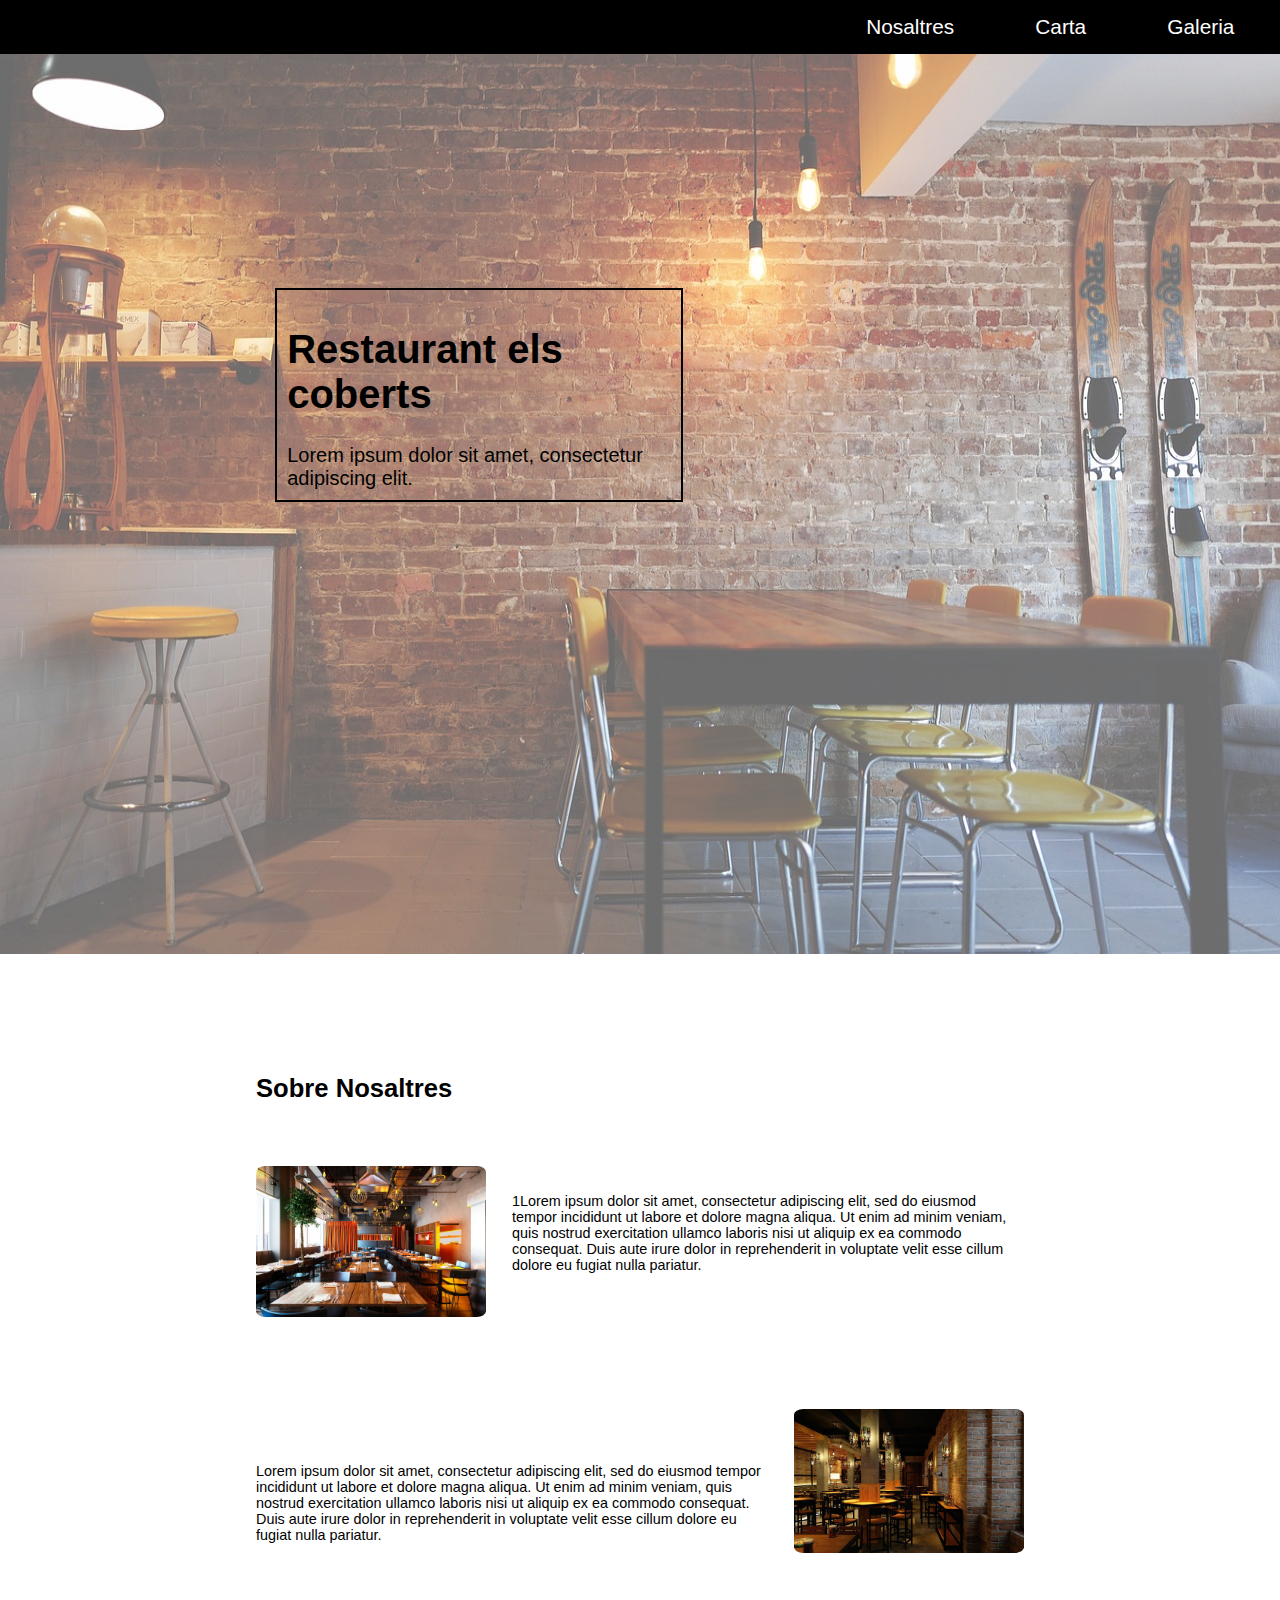
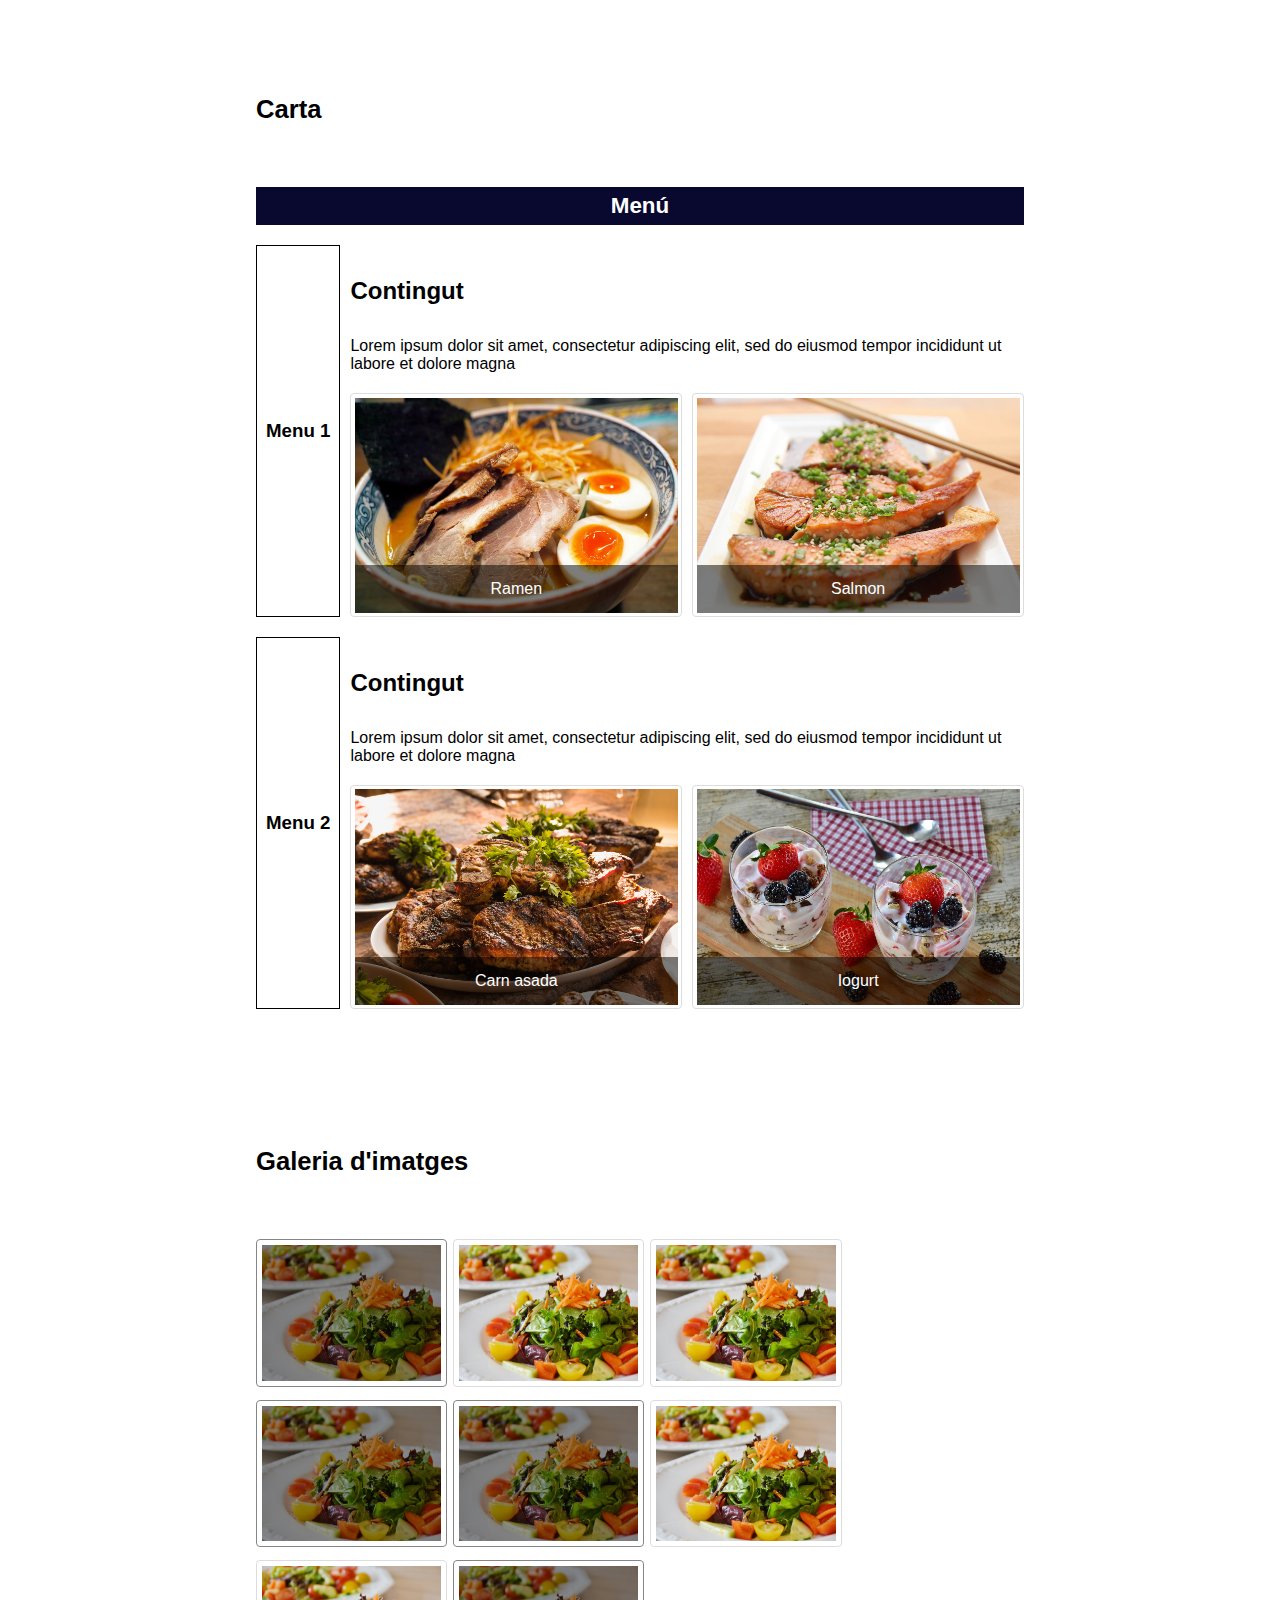
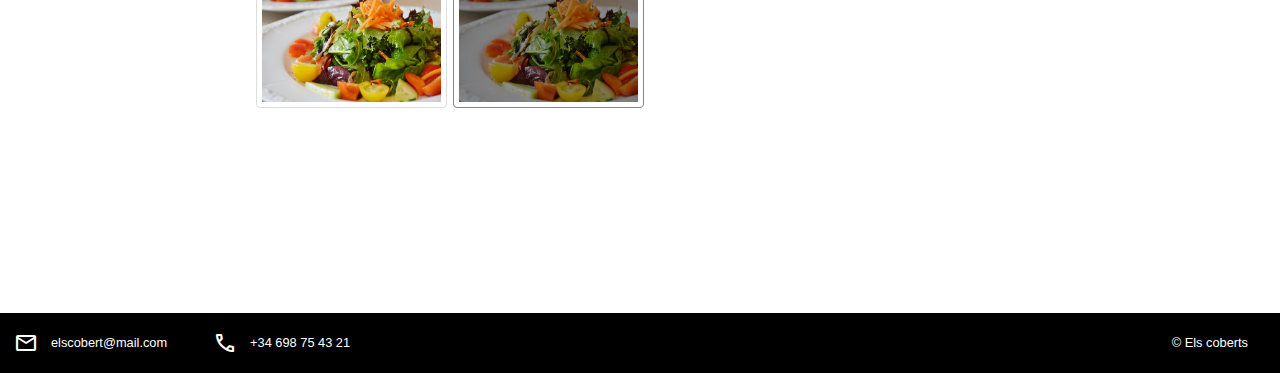
==== Activitat 4/index.html @ 1c01dccf "mediaquerys" ====
<!DOCTYPE html>
<html lang="ca">
<head>
    <meta charset="UTF-8">
    <meta name="viewport" content="width=device-width, initial-scale=1.0">
    <title>Restaurant els coberts</title>
    <!--Enllaços als estils-->
    <link rel="stylesheet" href="css/header.css">
    <link rel="stylesheet" href="css/introducio.css">
    <link rel="stylesheet" href="css/main.css">
    <link rel="stylesheet" href="css/footer.css">
    <!--Icones-->
    <link rel="stylesheet" href="https://fonts.googleapis.com/css2?family=Material+Symbols+Outlined:opsz,wght,FILL,GRAD@20..48,100..700,0..1,-50..200" />
    <link rel="stylesheet" href="https://fonts.googleapis.com/css2?family=Material+Symbols+Outlined:opsz,wght,FILL,GRAD@20..48,100..700,0..1,-50..200" />
    <!--Media Query-->
    <link rel="stylesheet" href="mediaquery/768.css">
    <link rel="stylesheet" href="mediaquery/576.css">
</head>
<body>
    <!--Cap amb el menu de la pagina web-->
    <header>
        <nav>
            <div><a href="#sobrenosaltres">Nosaltres</a></div>
            <div><a href="#carta">Carta</a></div>
            <div><a href="#galeriaImg">Galeria</a></div>
        </nav>
    </header>
    <!--TITOL AMB IMATGE DE FONS-->
    <section class="titol">
        <!--La imatge primer ja que sino el text tambe quedara opacat-->
        <img alt="imatge de presentacio del restaurant els coberts" src="img/presentacio.jpg">
        <div><h1 class="navtxt">Restaurant els coberts</h1><span class="navtxt">Lorem ipsum dolor sit amet, consectetur adipiscing elit.</span></div>
    </section>
    <!--Comenca el contingut de la web-->
    <main>
        <!--APARTAT DE SOBRE NOSALTRES-->
        <section class="sections">
            <h2 id="sobrenosaltres">Sobre Nosaltres</h2>
            <article class="container-nosaltres">
                <div class="img-nosaltres1">
                    <img alt="presentacio de la sala principal amb taules del restaurant" src="img/rst.jpg">
                </div>
                <div class="info1"><span>1Lorem ipsum dolor sit amet, consectetur adipiscing elit, sed do eiusmod tempor incididunt ut labore et dolore magna aliqua. Ut enim ad minim veniam, quis nostrud exercitation ullamco laboris nisi ut aliquip ex ea commodo consequat. Duis aute irure dolor in reprehenderit in voluptate velit esse cillum dolore eu fugiat nulla pariatur.</span></div>
            </article>
            <article class="container-nosaltres">
                <div class="info2"><span>Lorem ipsum dolor sit amet, consectetur adipiscing elit, sed do eiusmod tempor incididunt ut labore et dolore magna aliqua. Ut enim ad minim veniam, quis nostrud exercitation ullamco laboris nisi ut aliquip ex ea commodo consequat. Duis aute irure dolor in reprehenderit in voluptate velit esse cillum dolore eu fugiat nulla pariatur.</span></div>
                <div class="img-nosaltres2">
                    <img alt="presentacio sala baixa amb un estil mes acollidor" src="img/rst2.jpg">
                </div>
            </article>
        </section>
        <!--MENU AMB GRID-->
        <section class="sections">
            <h2 id="carta">Carta</h2>
            <article class="menucontainer">
                <div class="elmenu"><span>Menú</span></div>
                <div class="elmenu1"><h3>Menu 1</h3></div>
                <div class="contm1"><h4>Contingut</h4><span>Lorem ipsum dolor sit amet, consectetur adipiscing elit, sed do eiusmod tempor incididunt ut labore et dolore magna</span></div>
                <div class="img1c1"><img alt="mostra del primer plat, es un ramen japones" src="img/ramen.jpg"><span class="overlay">Ramen</span></div>
                <div class="img2c1"><img alt="mostra del segon plat, es salmo a la planxa" src="img/salmon.jpg"><span class="overlay">Salmon</span></div>
                <div class="elmenu2"><h3>Menu 2</h3></div>
                <div class="contm2"><h4>Contingut</h4><span>Lorem ipsum dolor sit amet, consectetur adipiscing elit, sed do eiusmod tempor incididunt ut labore et dolore magna</span></div>
                <div class="img1c2"><img alt="mostra del primer plat, es carn asada" src="img/carn.jpg"><span class="overlay">Carn asada</span></div>
                <div class="img2c2"><img alt="mostra del segon plat, es un yogurt natural amb maduixa i gerds" src="img/yogurt.jpg"><span class="overlay">Iogurt</span></div>
            </article>
        </section>
        <!--GALERIA FOTOS-->
        <section class="sections">
            <h2 id="galeriaImg">Galeria d'imatges</h2>
            <article class=galeria>
                <div class="fotogaleria"><img class="amanida fosc" src="img/salad.jpg" alt="Mostra d'un plat d'amanida"></div>
                <div class="fotogaleria"><img class="amanida" src="img/salad.jpg" alt="Mostra d'un plat d'amanida"></div>
                <div class="fotogaleria"><img class="amanida" src="img/salad.jpg" alt="Mostra d'un plat d'amanida"></div>
                <div class="fotogaleria"><img class="amanida fosc" src="img/salad.jpg" alt="Mostra d'un plat d'amanida"></div>
                <div class="fotogaleria"><img class="amanida fosc" src="img/salad.jpg" alt="Mostra d'un plat d'amanida"></div>
                <div class="fotogaleria"><img class="amanida" src="img/salad.jpg" alt="Mostra d'un plat d'amanida"></div> 
                <div class="fotogaleria"><img class="amanida " src="img/salad.jpg" alt="Mostra d'un plat d'amanida"></div> 
                <div class="fotogaleria"><img class="amanida fosc" src="img/salad.jpg" alt="Mostra d'un plat d'amanida"></div>
            </article>
        </section>
    </main>
    <!--PEU DE PÀGINA-->
    <footer>
        <section class="contacte_container">
            <article class="contacte_section">
                <span class="material-symbols-outlined">mail</span>
                <span class="footertxt">elscobert@mail.com</span>
            </article>
            <article class="contacte_section">
                <span class="material-symbols-outlined">call</span>
                <span class="footertxt">+34 698 75 43 21</span>
            </article>
        </section>
        <section class="contacte_section">
            <span class="footertxt">&copy Els coberts</span>
        </section>
    </footer>
</body>
</html>
---- Activitat 4/css/header.css ----
/*Quitem els margens*/
body{
    margin: 0;
    font-family: sans-serif;
}
/*Caixa pare*/
header{
    position: sticky;
    top: 0;
    background-color: black;
    z-index: 1;
}
/*El menu de navegacio*/
nav{
    display: flex;
    flex-direction: row;
    gap: 10px;
    justify-content: end;
    margin-right: 10px;
}
/*Contenidors del text*/
nav > div{
    margin: 10px;
    padding: 5px;
    padding-inline: 2vw;
}
/*Text enllaços*/
nav > div > a{
    text-decoration: none;
    color: white;
    font-size: 1.3em;
}
nav > div > a:hover{
    text-decoration: underline;
}
---- Activitat 4/css/introducio.css ----
/*Mida*/
.titol{
    height: 100vh;
    margin-bottom: 11vh;
}
/*Caixa amb text*/
.titol > div{
    border: solid black 2px;
    width: 30vw;
    padding: 10px;
    position: absolute;
    top: 32vh;
    left: 21.5vw;
    font-size: 20px;
}
/*titol*/
h1{
    font-size: 40px;
    text-decoration: bold;
    color: black;
}
/*Imatge*/
.titol > img{
    width: 100%;
    height: 100%;
    opacity: 0.7;
    z-index: 0;
}
---- Activitat 4/css/main.css ----
/*Donem format al main*/
main{
    display: flex;
    flex-direction: column;
    align-items: center;
}
/**/
/*************SOBRE NOSALTRES**************/
/*CAIXA GENERAL (SECTIONS)*/
.sections{
    width: 60vw;
    margin-bottom: 13vh;
}
/*H2 (TOTS)*/
h2{
    font-size: 1.6em;
    font-weight: bold;
    margin-bottom: 7vh;
}
/*ORDENEM AMB FLOAT*/
.img-nosaltres1{
    width: 18vw;
    float: left;
}
.img-nosaltres2{
    width: 18vw;
    float: right;
}
.info1{
    float: right;
    width: 40vw;
    height: 24vh;
    margin-top: 3vh;
    font-size: 0.9em;
}
.info2{
    float: left;
    width: 40vw;
    margin-top: 6vh;
    font-size: 0.9em;
}
.img-nosaltres1 > img, .img-nosaltres2 > img{
    width: 100%;
    border-radius: 4%;
}

/******************MENU*****************/
/*CLASSIFIQUEM LES ARIES*/
.menucontainer{
    display: grid;
    grid-template-columns: 11% 43.2% 43.2%;
    grid-template-areas: "elmenu elmenu elmenu"
                         "elmenu1 contm1 contm1"
                         "elmenu1 img1c1 img2c1"
                         "elmenu2 contm2 contm2"
                         "elmenu2 img1c2 img2c2";
    gap: 20px 10px;
}
/*DEFINIM CADA ELEMENT I LA SEVA AREA*/
.elmenu{
    grid-area: elmenu;
    text-align: center;
    background-color: rgb(9, 9, 48);
    color: white;
    padding: 6px;
    font-size: 1.4em;
    font-weight: bold;
}
.elmenu1{
    border: solid black 1px;
    grid-area: elmenu1;
    display: flex;
    justify-content: center;
    align-items: center;
}
.contm1{
    grid-area: contm1;
}
.img1c1{
    grid-area: img1c1;
    position: relative;
    border: 1px solid #ddd;
    border-radius: 4px;
    padding: 1%;
}
.img2c1{
    grid-area: img2c1;
    position: relative;
    border: 1px solid #ddd;
    border-radius: 4px;
    padding: 1%;
}
.elmenu2{
    border: solid black 1px;
    grid-area: elmenu2;
    display: flex;
    justify-content: center;
    align-items: center;
}
.contm2{
    grid-area: contm2;
}
.img1c2{
    grid-area: img1c2;
    position: relative;
    border: 1px solid #ddd;
    border-radius: 4px;
    padding: 1%;
}
.img2c2{
    grid-area: img2c2;
    position: relative;
    border: 1px solid #ddd;
    border-radius: 4px;
    padding: 1%;
}
.menucontainer > div > img{
    width: 100%;
    height: auto;
    display: block;
}
.menucontainer > div > h4{
    font-size: 1.5em;
    font-weight: bold;
}
.menucontainer  div  span{
    font-size: 1em;
}
.overlay{
    position: absolute; 
    bottom: 0;
    margin-bottom: 1%;
    background: rgba(0, 0, 0, 0.5);
    color: #f1f1f1; 
    width: 98%;
    transition: .5s ease;
    opacity:0;
    color: white;
    font-size: 20px;
    padding-block: 15px;
    text-align: center;
}
/*Mostrem el nom de cada plat*/
.img1c1 .overlay, .img2c1 .overlay, .img1c2 .overlay, .img2c2 .overlay{
    opacity: 1;
}
/*Afegim un hover per saber quan ets amunt d'un plat*/
.img1c1:hover .overlay, .img2c1:hover .overlay, .img1c2:hover .overlay, .img2c2:hover .overlay{
    font-size: 1.4em;
    transition: 0.5s;
    background: rgba(0, 0, 0, 0.8);
}


/**/
/**************************GALERIA*************************/
.galeria{
    display: flex;
    flex-direction: row;
    flex-wrap: wrap;
    gap: 25px 18px;
    margin-bottom: 100px;
}
.fotogaleria{
    width: 14vw;
}
/*Imatges de la galeria*/
.amanida{
    width: 100%;
    height: 100%;
    border: 1px solid #ddd;
    border-radius: 4px;
    padding: 5px;
}
.amanida:hover {
    box-shadow: 0 0 2px 1px rgba(0, 140, 186, 0.5);
    filter: brightness(80%);
}
.fosc{
    filter: brightness(60%);
}
---- Activitat 4/css/footer.css ----
/*Caixa del footer*/
footer{
    display: flex;
    flex-direction: row;
    flex-wrap: wrap;
    background-color: black;
    color: white;
    justify-content: space-between;
    align-items: center;
}
/*Fer que tot estigui en row i centrar verticalment*/
.contacte_container, .contacte_section{
    display: flex;
    justify-content: row;
    align-items: center;
}
/*Ajustem les icones*/
.material-symbols-outlined{
    padding-block: 2vh;
    padding-inline: 1.5vh;
}

.contacte_section{
    margin-right: 2.5vw;
}

/*Ajustem totes les mides dels textos*/
.footertxt{
    font-size: 0.8em;
}
---- Activitat 4/mediaquery/768.css ----
/*Tablet 768px*/
@media only screen and (max-width: 768px){
    /********************MENU - HEADER**********************/
    /*Fons de capcelera*/
    header{
        background-color: white;
    }
    /*On comenca el elements del nav*/
    nav{
        justify-content: start;
    }
    /*Color del text*/
    nav > div > a{
        color: black;
    }
    /*Hover dels elements del menu*/
    nav > div > a:hover{
        text-decoration-color: black;
    }
    /********************INTRODUCCIO - FOTO PRINCIPAL********************/
    /*Mida imatge principal*/
    .titol{
        height: 70vh;
        margin-bottom: 4vh;
    }
    /*Caixa del text*/
    .titol > div{
        top: 22vh;
        left: 12vw;
        border: none;
        width: 70vw;
        padding: 0;
    }
    /*Text*/
    h1, .navtxt{
        color: white;
        padding: 0;
    }
    /*Opaquem la imatge per que el blanc es pugi llegir*/
    .titol > img{
        filter: brightness(50%);
    }
    /*********************SOBRE NOSALTRES*********************/
    /*Canviar la mida de les caixes sections*/
    .sections{
        width: 80vw;
        margin-bottom: 9vh;
    }
    h2{
        margin-bottom: 5vh;
    }
    /*Canviar orde de les imatges i text amb float*/
    .container-nosaltres{
        display: flex;
        flex-direction: column;
    }
    .img-nosaltres1{
        width: 100%;
        order: 1;
    }
    .info1{
        width: 100%;
        order: 2;
        margin-top: 2vh;
    }
    /*2*/
    .img-nosaltres2{
        width: 100%;
        order: 3;

    }
    .info2{
        width: 100%;
        order: 4;
        margin-top: 2vh;
    }
    /**/
    /*Borde rodo de les imatges*/
    .img-nosaltres1 > img, .img-nosaltres2 > img{
        border-radius: 1%;
    }
    /**********************MENU - CARTA**********************/
    .menucontainer{
        grid-template-columns: 15% 85%;
        grid-template-areas: "elmenu elmenu"
                             "elmenu1 contm1"
                             "elmenu1 img1c1"
                             "elmenu1 img2c1"
                             "elmenu2 contm2"
                             "elmenu2 img1c2"
                             "elmenu2 img2c2";
        gap: 20px 10px;
    }

    /**********************GALERIA IMATGES**********************/
    .galeria{
        gap: 3vh 15vw;
    }
    .fotogaleria{
        width: 30vw;
    }
    /**********************FOOTER**********************/
    footer{
        justify-content: center;
    }
    .contacte_section{
        margin-right: 6vw;
    }
}
---- Activitat 4/mediaquery/576.css ----
@media only screen and (max-width: 576px){
    /*Imatge principal*/
    .titol{
        height: 60vh;
    }
    /*Titols h2*/
    h2{
        text-align: center;
        font-weight: bold;
        font-size: 2em;
    }
    /*Caixa de sections*/
    .sections{
        width: 90vw;
    }
    /**/
    /**********************MENU - CARTA**********************/
    .menucontainer{
        grid-template-columns: 15% 85%;
        grid-template-areas: "elmenu1 elmenu1"
                             "contm1 contm1"
                             "img1c1 img1c1"
                             "img2c1 img2c1"
                             "elmenu2 elmenu2"
                             "contm2 contm2"
                             "img1c2 img1c2"
                             "img2c2 img2c2";
        gap: 20px 10px;
    }
    /**********************GALERIA IMATGES**********************/
    .fotogaleria{
        width: 100%;
    }
    /**********************FOOTER**********************/
    footer > section > span{
        display: none;
    }


}
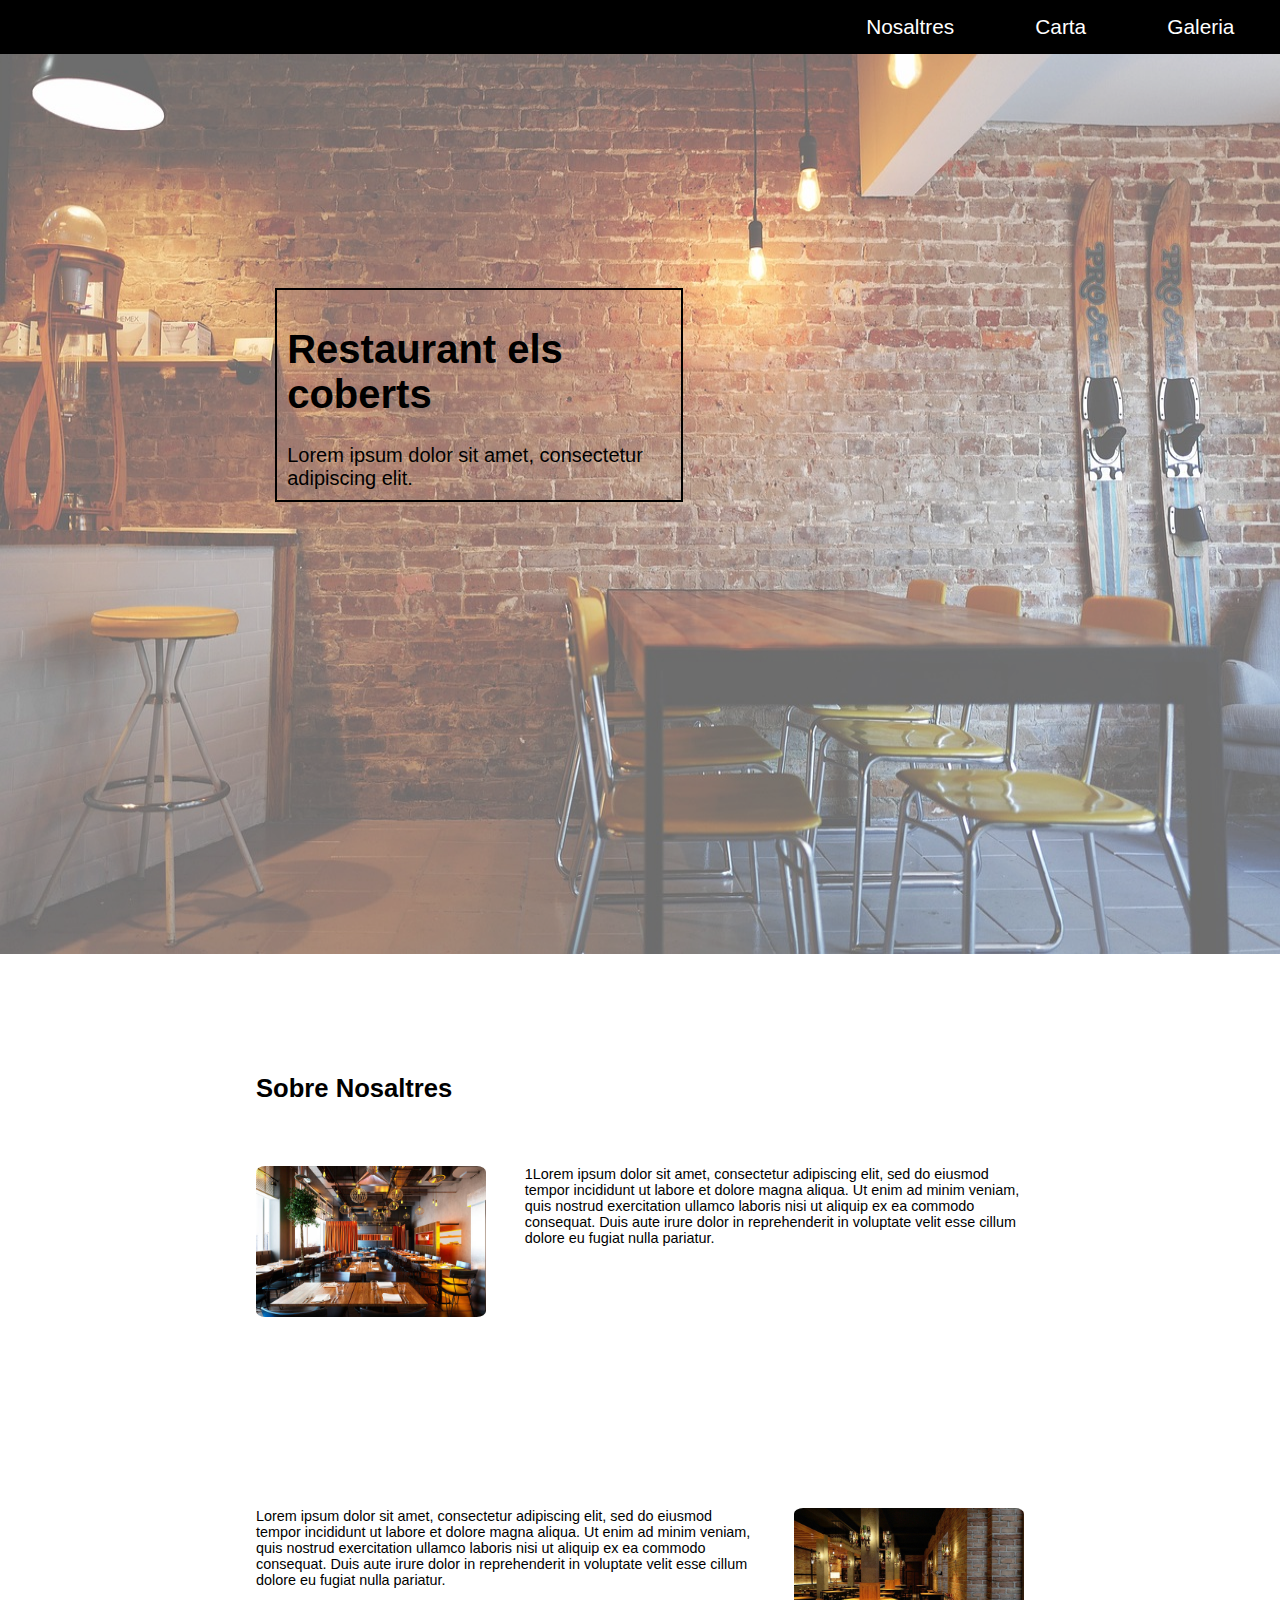
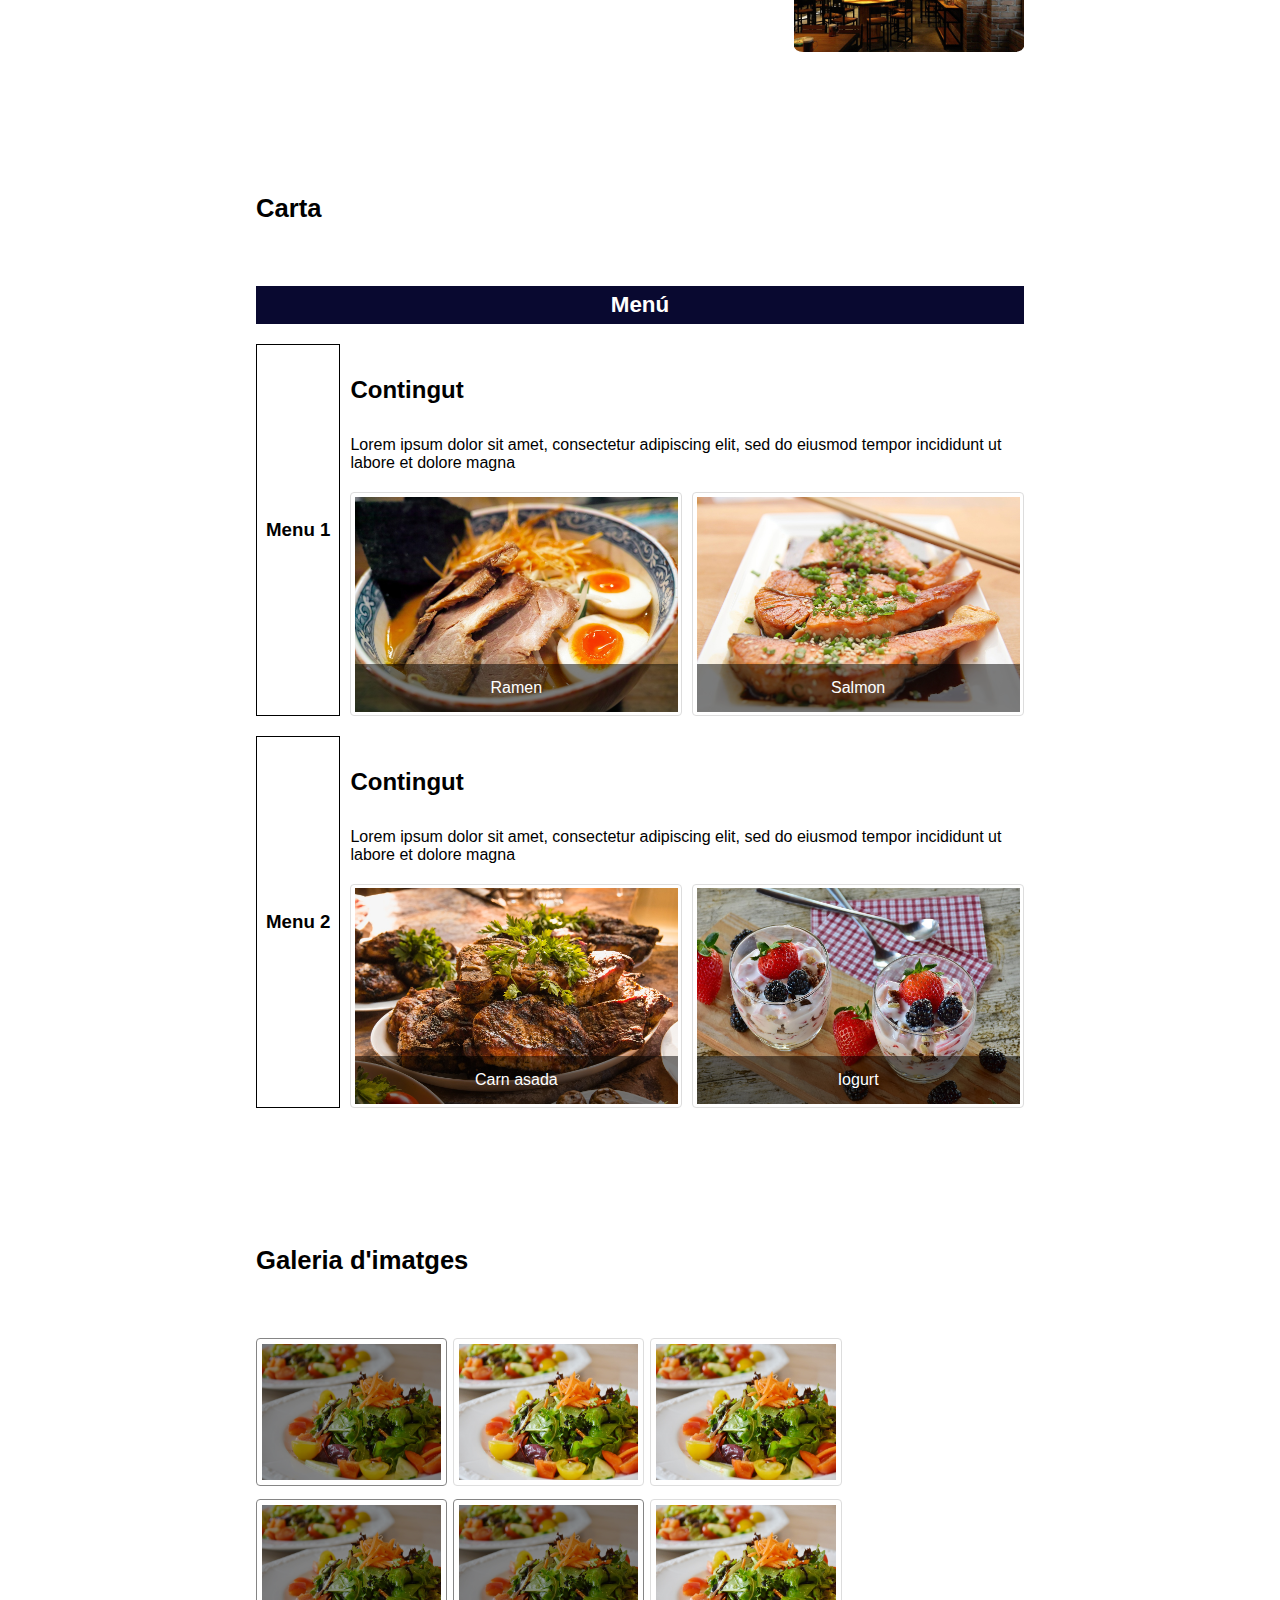
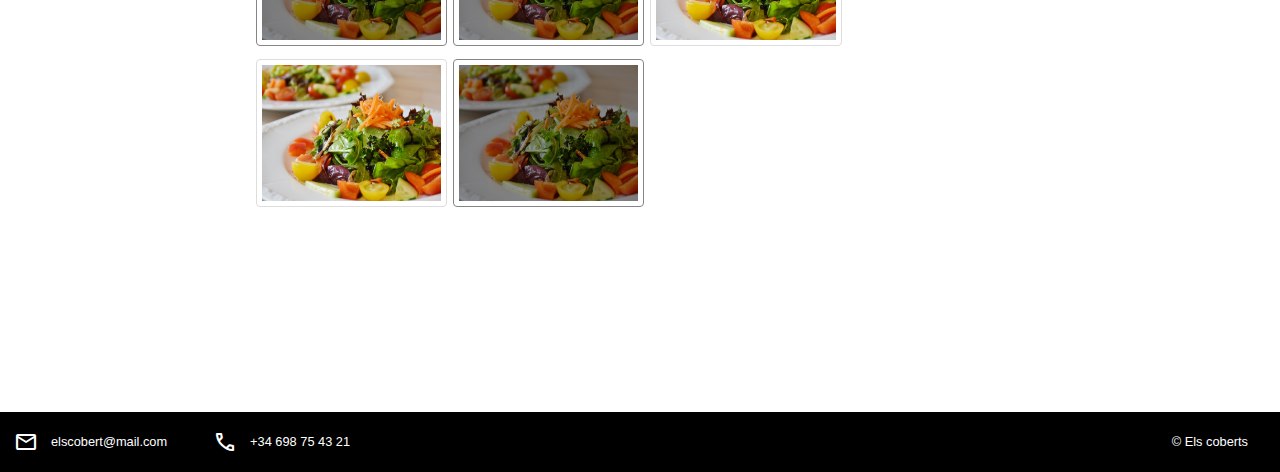
==== commit dc7e0793: "responsive_finalitzat" ====
--- a/Activitat 4/index.html
+++ b/Activitat 4/index.html
@@ -36,17 +36,17 @@
         <!--APARTAT DE SOBRE NOSALTRES-->
         <section class="sections">
             <h2 id="sobrenosaltres">Sobre Nosaltres</h2>
-            <article class="container-nosaltres">
+            <article class="container-nosaltres" id="cn1">
                 <div class="img-nosaltres1">
                     <img alt="presentacio de la sala principal amb taules del restaurant" src="img/rst.jpg">
                 </div>
                 <div class="info1"><span>1Lorem ipsum dolor sit amet, consectetur adipiscing elit, sed do eiusmod tempor incididunt ut labore et dolore magna aliqua. Ut enim ad minim veniam, quis nostrud exercitation ullamco laboris nisi ut aliquip ex ea commodo consequat. Duis aute irure dolor in reprehenderit in voluptate velit esse cillum dolore eu fugiat nulla pariatur.</span></div>
             </article>
             <article class="container-nosaltres">
-                <div class="info2"><span>Lorem ipsum dolor sit amet, consectetur adipiscing elit, sed do eiusmod tempor incididunt ut labore et dolore magna aliqua. Ut enim ad minim veniam, quis nostrud exercitation ullamco laboris nisi ut aliquip ex ea commodo consequat. Duis aute irure dolor in reprehenderit in voluptate velit esse cillum dolore eu fugiat nulla pariatur.</span></div>
                 <div class="img-nosaltres2">
                     <img alt="presentacio sala baixa amb un estil mes acollidor" src="img/rst2.jpg">
                 </div>
+                <div class="info2"><span>Lorem ipsum dolor sit amet, consectetur adipiscing elit, sed do eiusmod tempor incididunt ut labore et dolore magna aliqua. Ut enim ad minim veniam, quis nostrud exercitation ullamco laboris nisi ut aliquip ex ea commodo consequat. Duis aute irure dolor in reprehenderit in voluptate velit esse cillum dolore eu fugiat nulla pariatur.</span></div>
             </article>
         </section>
         <!--MENU AMB GRID-->
--- a/Activitat 4/css/main.css
+++ b/Activitat 4/css/main.css
@@ -18,25 +18,25 @@
     margin-bottom: 7vh;
 }
 /*ORDENEM AMB FLOAT*/
+#cn1{
+    height: 38vh;
+}
 .img-nosaltres1{
-    width: 18vw;
+    width: 30%;
     float: left;
-}
-.img-nosaltres2{
-    width: 18vw;
-    float: right;
 }
 .info1{
     float: right;
-    width: 40vw;
-    height: 24vh;
-    margin-top: 3vh;
+    width: 65%;
     font-size: 0.9em;
+}
+.img-nosaltres2{
+    width: 30%;
+    float: right;
 }
 .info2{
     float: left;
-    width: 40vw;
-    margin-top: 6vh;
+    width: 65%;
     font-size: 0.9em;
 }
 .img-nosaltres1 > img, .img-nosaltres2 > img{
--- a/Activitat 4/mediaquery/768.css
+++ b/Activitat 4/mediaquery/768.css
@@ -51,27 +51,29 @@
     }
     /*Canviar orde de les imatges i text amb float*/
     .container-nosaltres{
-        display: flex;
-        flex-direction: column;
+        display: block;
     }
+    /*1*/
     .img-nosaltres1{
         width: 100%;
-        order: 1;
+        float: right;
     }
     .info1{
+        float: left;
         width: 100%;
-        order: 2;
+        font-size: 0.9em;
         margin-top: 2vh;
+        margin-bottom: 10vh;
     }
     /*2*/
     .img-nosaltres2{
         width: 100%;
-        order: 3;
-
+        float: left;
     }
     .info2{
+        font-size: 0.9em;
         width: 100%;
-        order: 4;
+        float: left;
         margin-top: 2vh;
     }
     /**/
@@ -91,10 +93,9 @@
                              "elmenu2 img2c2";
         gap: 20px 10px;
     }
-
     /**********************GALERIA IMATGES**********************/
     .galeria{
-        gap: 3vh 15vw;
+        gap: 3vh 19vw;
     }
     .fotogaleria{
         width: 30vw;
@@ -104,6 +105,6 @@
         justify-content: center;
     }
     .contacte_section{
-        margin-right: 6vw;
+        margin-right: 5vw;
     }
 }--- a/Activitat 4/mediaquery/576.css
+++ b/Activitat 4/mediaquery/576.css
@@ -27,6 +27,9 @@
                              "img2c2 img2c2";
         gap: 20px 10px;
     }
+    .elmenu{
+        display: none;
+    }
     /**********************GALERIA IMATGES**********************/
     .fotogaleria{
         width: 100%;
@@ -35,6 +38,4 @@
     footer > section > span{
         display: none;
     }
-
-
 }